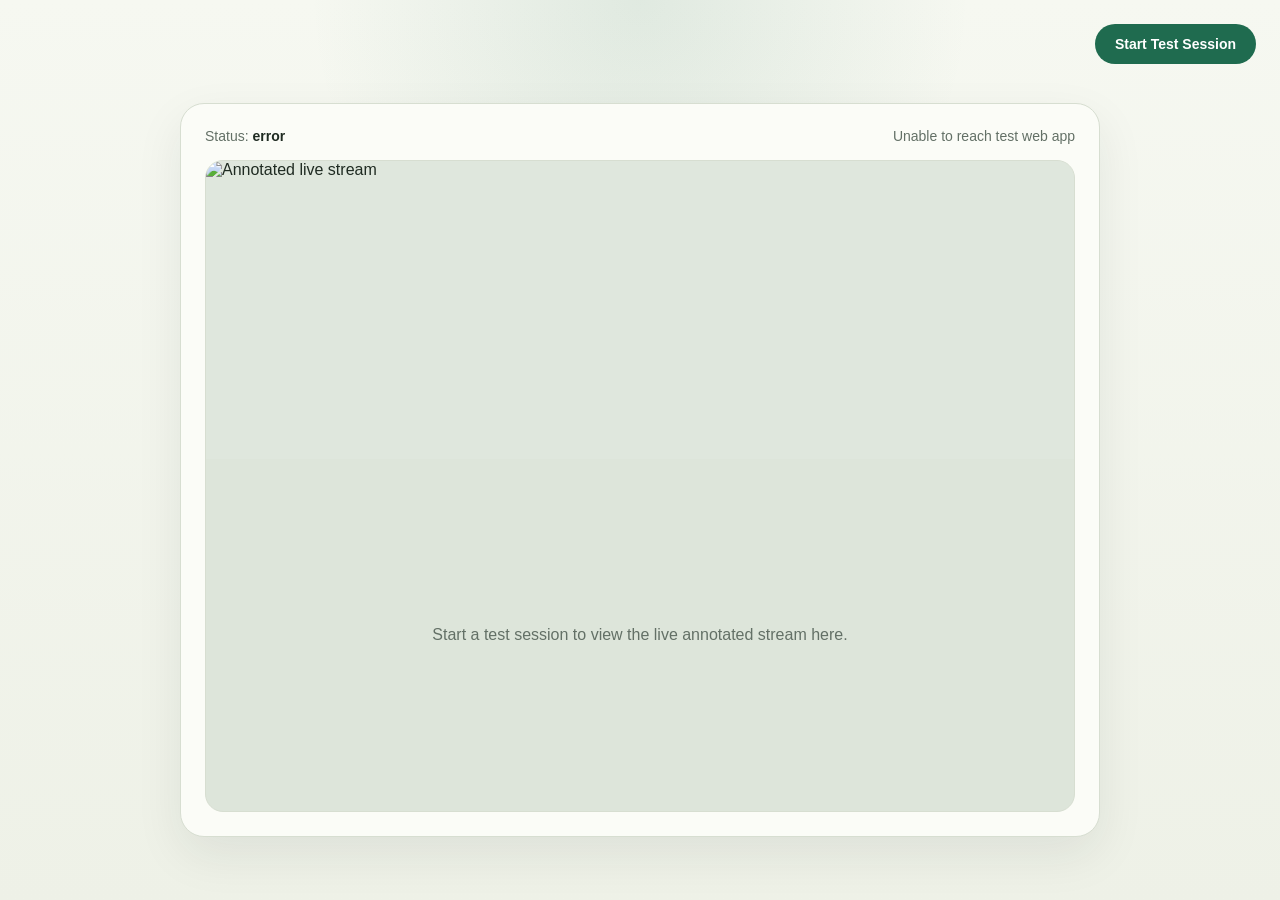
==== test_web_app/static/index.html @ 59cc7e02 "added new branch ad some features" ====
<!DOCTYPE html>
<html lang="en">
<head>
  <meta charset="utf-8">
  <meta name="viewport" content="width=device-width, initial-scale=1">
  <title>Image Analysis Test Harness</title>
  <style>
    :root {
      color-scheme: light;
      --bg: #eef1e7;
      --panel: #fbfcf7;
      --ink: #1f2b22;
      --muted: #637066;
      --accent: #1f6b4f;
      --accent-strong: #184f3b;
      --border: #d7ded1;
    }

    * {
      box-sizing: border-box;
    }

    body {
      margin: 0;
      min-height: 100vh;
      font-family: "Segoe UI", Helvetica, Arial, sans-serif;
      background:
        radial-gradient(circle at top, rgba(31, 107, 79, 0.10), transparent 30%),
        linear-gradient(180deg, #f6f8f1 0%, var(--bg) 100%);
      color: var(--ink);
    }

    .page {
      min-height: 100vh;
      padding: 24px;
      display: flex;
      flex-direction: column;
    }

    .toolbar {
      display: flex;
      justify-content: flex-end;
      align-items: center;
    }

    button {
      border: 0;
      border-radius: 999px;
      padding: 12px 20px;
      background: var(--accent);
      color: #fff;
      font-size: 14px;
      font-weight: 600;
      cursor: pointer;
    }

    button:hover {
      background: var(--accent-strong);
    }

    button:disabled {
      opacity: 0.65;
      cursor: default;
    }

    .stage {
      flex: 1;
      display: grid;
      place-items: center;
      padding: 28px 0;
    }

    .panel {
      width: min(920px, 88vw);
      background: var(--panel);
      border: 1px solid var(--border);
      border-radius: 24px;
      padding: 24px;
      box-shadow: 0 18px 48px rgba(31, 43, 34, 0.08);
    }

    .meta {
      display: flex;
      justify-content: space-between;
      align-items: center;
      gap: 16px;
      margin-bottom: 16px;
      color: var(--muted);
      font-size: 14px;
    }

    .status {
      font-weight: 700;
      color: var(--ink);
      text-transform: lowercase;
    }

    .video-shell {
      width: 100%;
      aspect-ratio: 4 / 3;
      border-radius: 18px;
      overflow: hidden;
      background: #dde5da;
      border: 1px solid var(--border);
      display: grid;
      place-items: center;
    }

    img {
      width: 100%;
      height: 100%;
      object-fit: contain;
      display: block;
      background: #dfe7dd;
    }

    .placeholder {
      padding: 24px;
      text-align: center;
      color: var(--muted);
      line-height: 1.5;
    }
  </style>
</head>
<body>
  <div class="page">
    <div class="toolbar">
      <button id="start-button">Start Test Session</button>
    </div>

    <div class="stage">
      <section class="panel">
        <div class="meta">
          <div>Status: <span id="status" class="status">idle</span></div>
          <div id="last-frame">Waiting for stream</div>
        </div>
        <div class="video-shell">
          <img id="video-frame" alt="Annotated live stream" hidden>
          <div id="placeholder" class="placeholder">
            Start a test session to view the live annotated stream here.
          </div>
        </div>
      </section>
    </div>
  </div>

  <script>
    const startButton = document.getElementById("start-button");
    const statusText = document.getElementById("status");
    const lastFrameText = document.getElementById("last-frame");
    const videoFrame = document.getElementById("video-frame");
    const placeholder = document.getElementById("placeholder");

    async function startSession() {
      startButton.disabled = true;
      try {
        const response = await fetch("/api/start-session", { method: "POST" });
        const payload = await response.json();
        if (!response.ok && response.status !== 202) {
          throw new Error(payload.message || "Unable to start test session");
        }
        renderStatus(payload);
      } catch (error) {
        statusText.textContent = "error";
        lastFrameText.textContent = error.message;
      } finally {
        await refreshStatus();
      }
    }

    function renderStatus(payload) {
      const status = payload.status || "idle";
      statusText.textContent = status;
      startButton.disabled = payload.running === true;

      if (payload.lastFrameAt) {
        lastFrameText.textContent = `Last frame: ${payload.lastFrameAt}`;
        videoFrame.hidden = false;
        placeholder.hidden = true;
        videoFrame.src = `/api/latest-frame.jpg?t=${Date.now()}`;
      } else if (status === "running") {
        lastFrameText.textContent = "Session running. Waiting for annotated frames...";
      } else if (status === "completed") {
        lastFrameText.textContent = "Session completed";
      } else if (status === "error") {
        lastFrameText.textContent = payload.lastError || "Session failed";
      } else {
        lastFrameText.textContent = "Waiting for stream";
      }
    }

    async function refreshStatus() {
      try {
        const response = await fetch("/api/status", { cache: "no-store" });
        const payload = await response.json();
        renderStatus(payload);
      } catch (_error) {
        statusText.textContent = "error";
        lastFrameText.textContent = "Unable to reach test web app";
      }
    }

    startButton.addEventListener("click", startSession);
    refreshStatus();
    window.setInterval(refreshStatus, 1000);
  </script>
</body>
</html>
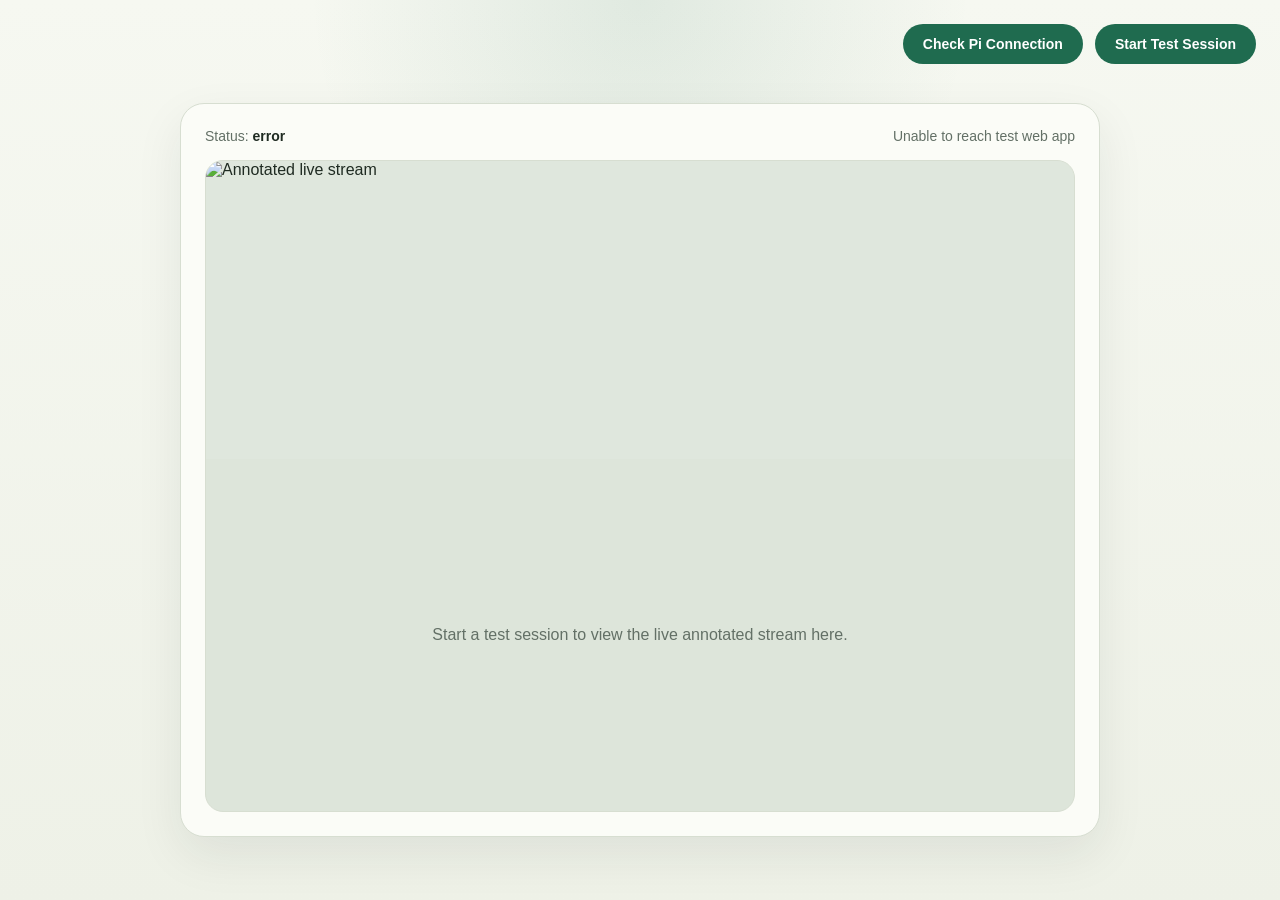
==== commit 70d4efa5: "added socket server in pi" ====
--- a/test_web_app/static/index.html
+++ b/test_web_app/static/index.html
@@ -41,6 +41,7 @@
       display: flex;
       justify-content: flex-end;
       align-items: center;
+      gap: 12px;
     }
 
     button {
@@ -95,6 +96,23 @@
       text-transform: lowercase;
     }
 
+    .results {
+      margin-top: 16px;
+      padding: 16px;
+      border-radius: 16px;
+      background: #f2f6ee;
+      border: 1px solid var(--border);
+      color: var(--ink);
+      font-size: 13px;
+      line-height: 1.5;
+      white-space: pre-wrap;
+      word-break: break-word;
+    }
+
+    .results[hidden] {
+      display: none;
+    }
+
     .video-shell {
       width: 100%;
       aspect-ratio: 4 / 3;
@@ -125,6 +143,7 @@
 <body>
   <div class="page">
     <div class="toolbar">
+      <button id="check-button" type="button">Check Pi Connection</button>
       <button id="start-button">Start Test Session</button>
     </div>
 
@@ -140,16 +159,33 @@
             Start a test session to view the live annotated stream here.
           </div>
         </div>
+        <pre id="results" class="results" hidden></pre>
       </section>
     </div>
   </div>
 
   <script>
+    const checkButton = document.getElementById("check-button");
     const startButton = document.getElementById("start-button");
     const statusText = document.getElementById("status");
     const lastFrameText = document.getElementById("last-frame");
     const videoFrame = document.getElementById("video-frame");
     const placeholder = document.getElementById("placeholder");
+    const resultsBox = document.getElementById("results");
+
+    async function checkConnection() {
+      checkButton.disabled = true;
+      try {
+        const response = await fetch("/api/check-connection", { method: "POST" });
+        const payload = await response.json();
+        renderStatus(payload);
+      } catch (error) {
+        statusText.textContent = "error";
+        lastFrameText.textContent = error.message;
+      } finally {
+        checkButton.disabled = false;
+      }
+    }
 
     async function startSession() {
       startButton.disabled = true;
@@ -172,6 +208,7 @@
       const status = payload.status || "idle";
       statusText.textContent = status;
       startButton.disabled = payload.running === true;
+      checkButton.disabled = payload.running === true;
 
       if (payload.lastFrameAt) {
         lastFrameText.textContent = `Last frame: ${payload.lastFrameAt}`;
@@ -184,8 +221,18 @@
         lastFrameText.textContent = "Session completed";
       } else if (status === "error") {
         lastFrameText.textContent = payload.lastError || "Session failed";
+      } else if (payload.connectionStatus === "connected") {
+        lastFrameText.textContent = `Pi reachable. Last checked: ${payload.connectionCheckedAt || "just now"}`;
       } else {
         lastFrameText.textContent = "Waiting for stream";
+      }
+
+      if (payload.finalResult) {
+        resultsBox.hidden = false;
+        resultsBox.textContent = JSON.stringify(payload.finalResult, null, 2);
+      } else {
+        resultsBox.hidden = true;
+        resultsBox.textContent = "";
       }
     }
 
@@ -200,6 +247,7 @@
       }
     }
 
+    checkButton.addEventListener("click", checkConnection);
     startButton.addEventListener("click", startSession);
     refreshStatus();
     window.setInterval(refreshStatus, 1000);
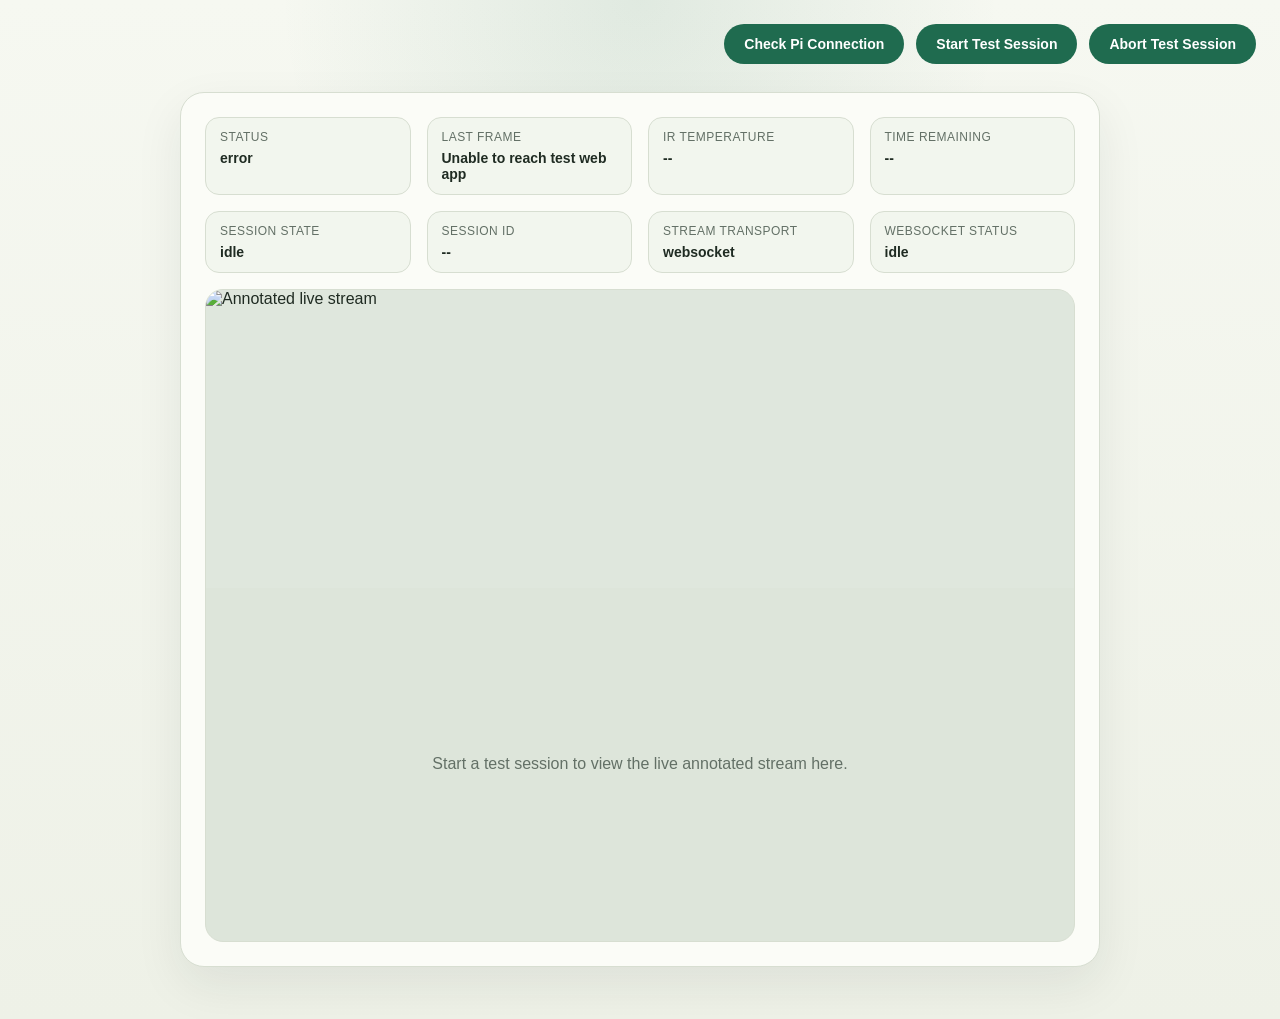
==== commit e7a9df6a: "adding test app and integration" ====
--- a/test_web_app/static/index.html
+++ b/test_web_app/static/index.html
@@ -81,13 +81,32 @@
     }
 
     .meta {
-      display: flex;
-      justify-content: space-between;
-      align-items: center;
+      display: grid;
+      grid-template-columns: repeat(auto-fit, minmax(180px, 1fr));
       gap: 16px;
       margin-bottom: 16px;
       color: var(--muted);
       font-size: 14px;
+    }
+
+    .metric {
+      padding: 12px 14px;
+      border-radius: 14px;
+      background: #f2f6ee;
+      border: 1px solid var(--border);
+    }
+
+    .metric-label {
+      display: block;
+      margin-bottom: 6px;
+      font-size: 12px;
+      text-transform: uppercase;
+      letter-spacing: 0.04em;
+    }
+
+    .metric-value {
+      color: var(--ink);
+      font-weight: 700;
     }
 
     .status {
@@ -145,13 +164,44 @@
     <div class="toolbar">
       <button id="check-button" type="button">Check Pi Connection</button>
       <button id="start-button">Start Test Session</button>
+      <button id="abort-button" type="button">Abort Test Session</button>
     </div>
 
     <div class="stage">
       <section class="panel">
         <div class="meta">
-          <div>Status: <span id="status" class="status">idle</span></div>
-          <div id="last-frame">Waiting for stream</div>
+          <div class="metric">
+            <span class="metric-label">Status</span>
+            <span id="status" class="metric-value status">idle</span>
+          </div>
+          <div class="metric">
+            <span class="metric-label">Last Frame</span>
+            <span id="last-frame" class="metric-value">Waiting for stream</span>
+          </div>
+          <div class="metric">
+            <span class="metric-label">IR Temperature</span>
+            <span id="temperature" class="metric-value">--</span>
+          </div>
+          <div class="metric">
+            <span class="metric-label">Time Remaining</span>
+            <span id="remaining" class="metric-value">--</span>
+          </div>
+          <div class="metric">
+            <span class="metric-label">Session State</span>
+            <span id="session-state" class="metric-value">idle</span>
+          </div>
+          <div class="metric">
+            <span class="metric-label">Session ID</span>
+            <span id="session-id" class="metric-value">--</span>
+          </div>
+          <div class="metric">
+            <span class="metric-label">Stream Transport</span>
+            <span id="stream-transport" class="metric-value">websocket</span>
+          </div>
+          <div class="metric">
+            <span class="metric-label">WebSocket Status</span>
+            <span id="websocket-status" class="metric-value">idle</span>
+          </div>
         </div>
         <div class="video-shell">
           <img id="video-frame" alt="Annotated live stream" hidden>
@@ -167,8 +217,15 @@
   <script>
     const checkButton = document.getElementById("check-button");
     const startButton = document.getElementById("start-button");
+    const abortButton = document.getElementById("abort-button");
     const statusText = document.getElementById("status");
     const lastFrameText = document.getElementById("last-frame");
+    const temperatureText = document.getElementById("temperature");
+    const remainingText = document.getElementById("remaining");
+    const sessionStateText = document.getElementById("session-state");
+    const sessionIdText = document.getElementById("session-id");
+    const streamTransportText = document.getElementById("stream-transport");
+    const websocketStatusText = document.getElementById("websocket-status");
     const videoFrame = document.getElementById("video-frame");
     const placeholder = document.getElementById("placeholder");
     const resultsBox = document.getElementById("results");
@@ -204,11 +261,35 @@
       }
     }
 
+    async function abortSession() {
+      abortButton.disabled = true;
+      try {
+        const response = await fetch("/api/abort-session", { method: "POST" });
+        const payload = await response.json();
+        if (!response.ok && response.status !== 202) {
+          throw new Error(payload.message || "Unable to abort test session");
+        }
+        renderStatus(payload);
+      } catch (error) {
+        statusText.textContent = "error";
+        lastFrameText.textContent = error.message;
+      } finally {
+        await refreshStatus();
+      }
+    }
+
     function renderStatus(payload) {
       const status = payload.status || "idle";
       statusText.textContent = status;
       startButton.disabled = payload.running === true;
       checkButton.disabled = payload.running === true;
+      abortButton.disabled = payload.running !== true;
+      sessionStateText.textContent = payload.sessionState || status;
+      sessionIdText.textContent = payload.sessionId || "--";
+      streamTransportText.textContent = payload.streamTransport || "websocket";
+      websocketStatusText.textContent = payload.websocketStatus || "idle";
+      temperatureText.textContent = formatTemperature(payload.latestIrTemperatureC);
+      remainingText.textContent = formatRemaining(payload.remainingSeconds);
 
       if (payload.lastFrameAt) {
         lastFrameText.textContent = `Last frame: ${payload.lastFrameAt}`;
@@ -219,6 +300,8 @@
         lastFrameText.textContent = "Session running. Waiting for annotated frames...";
       } else if (status === "completed") {
         lastFrameText.textContent = "Session completed";
+      } else if (status === "aborted" || status === "aborting") {
+        lastFrameText.textContent = payload.lastError || "Session abort in progress";
       } else if (status === "error") {
         lastFrameText.textContent = payload.lastError || "Session failed";
       } else if (payload.connectionStatus === "connected") {
@@ -230,10 +313,38 @@
       if (payload.finalResult) {
         resultsBox.hidden = false;
         resultsBox.textContent = JSON.stringify(payload.finalResult, null, 2);
+      } else if (Array.isArray(payload.finalResultBinary)) {
+        resultsBox.hidden = false;
+        resultsBox.textContent = JSON.stringify(
+          {
+            status: "success",
+            transport: payload.streamTransport || "websocket",
+            binaryData: payload.finalResultBinary,
+          },
+          null,
+          2,
+        );
       } else {
         resultsBox.hidden = true;
         resultsBox.textContent = "";
       }
+    }
+
+    function formatTemperature(value) {
+      if (typeof value !== "number") {
+        return "--";
+      }
+      return `${value.toFixed(1)} C`;
+    }
+
+    function formatRemaining(value) {
+      if (typeof value !== "number") {
+        return "--";
+      }
+      const totalSeconds = Math.max(0, Math.round(value));
+      const minutes = Math.floor(totalSeconds / 60);
+      const seconds = totalSeconds % 60;
+      return `${minutes}:${String(seconds).padStart(2, "0")}`;
     }
 
     async function refreshStatus() {
@@ -249,6 +360,7 @@
 
     checkButton.addEventListener("click", checkConnection);
     startButton.addEventListener("click", startSession);
+    abortButton.addEventListener("click", abortSession);
     refreshStatus();
     window.setInterval(refreshStatus, 1000);
   </script>
